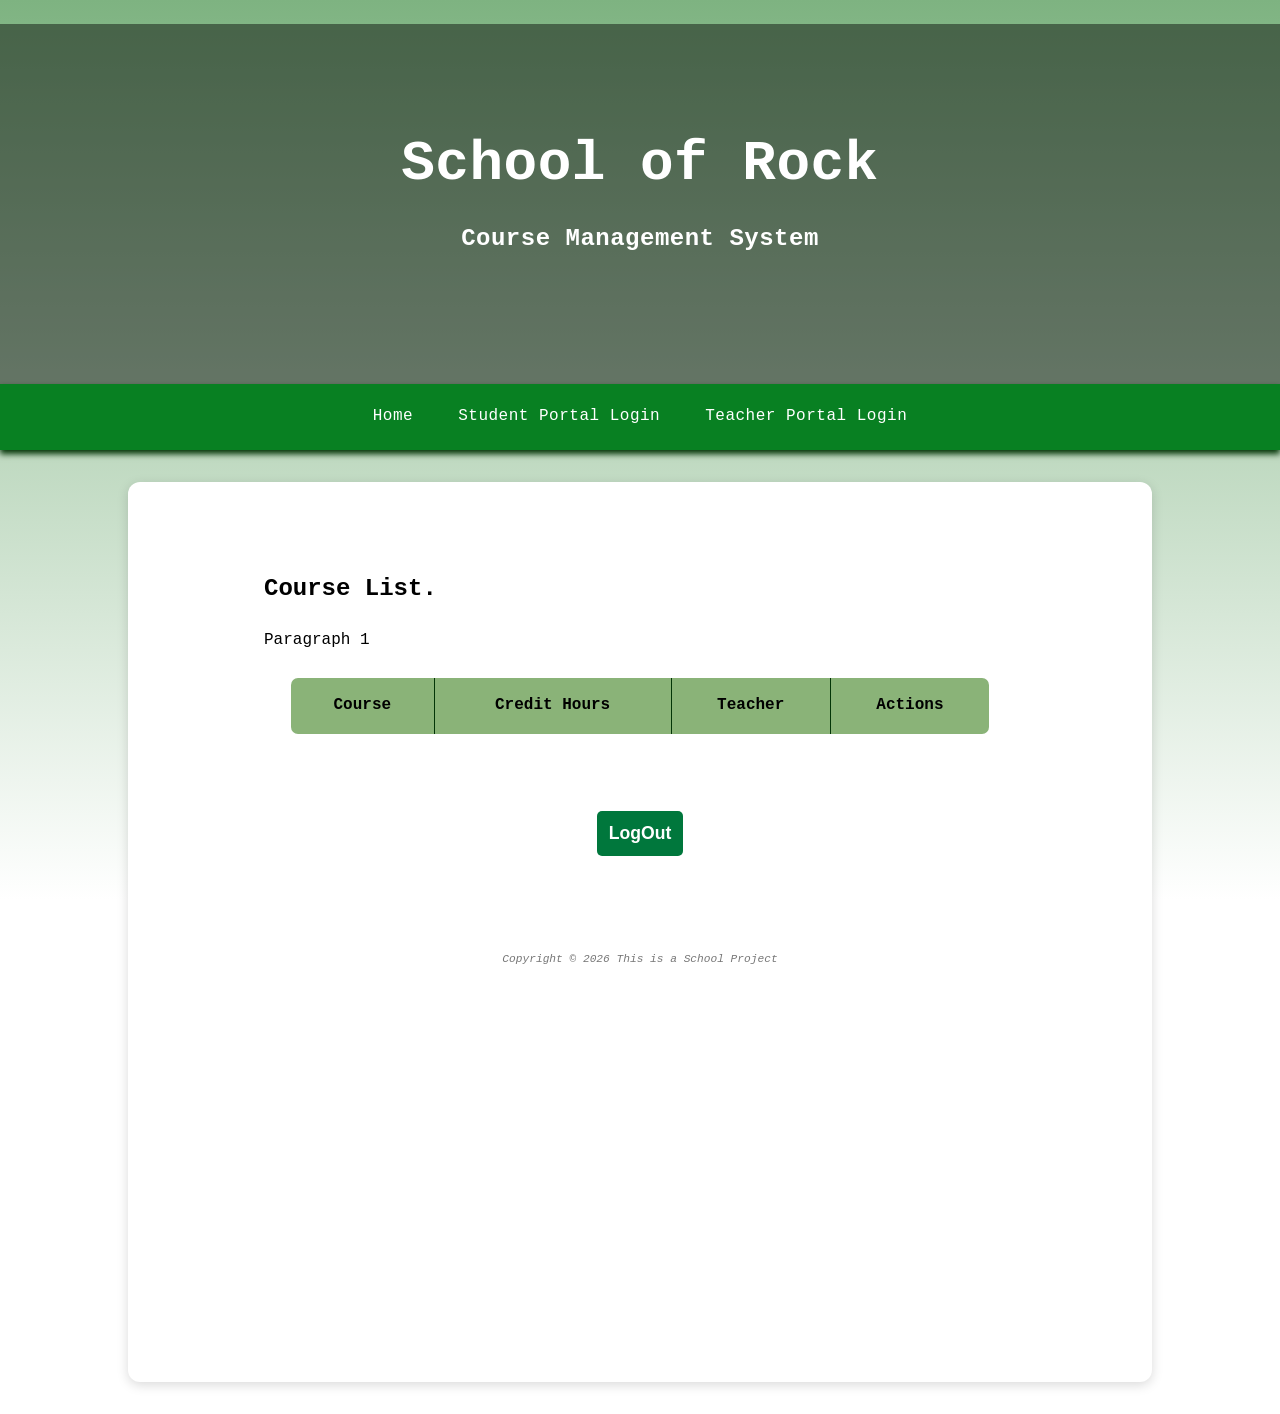
==== index.html @ 2555fe6c "added the index in, added and fixed styles for the cover" ====
<!DOCTYPE html>
<html lang="en">
<head>
    <meta charset="UTF-8">
    <meta name="viewport" content="width=device-width, initial-scale=1.0">
    <link href="school.css" rel="stylesheet">
    <script src="scripts/showdate.js" defer></script>
    
    <title>Course Management</title>
</head>
<body>
    <section id="cover-page">
        <div class="cover-content">
            <h1>School of Rock</h1>
            <h3>Course Management System</h3>
        </div>
    </section>

    <nav>
      <a href="index.html">Home</a>
      <a href="student.html">Student Portal Login</a>
      <a href="teacher.html">Teacher Portal Login</a>
    </nav>

    <div id="wrapper">
        <main>
            <section>
                <h2>Course List.</h2>
                <p>Paragraph 1</p>
            </section>

            <div id="courseList">
                <table border="1">
                    <thead>
                        <tr>
                            <th>Course</th>
                            <th>Credit Hours</th>
                            <th>Teacher</th>
                            <th>Actions</th>
                        </tr>
                    </thead>
                    <tbody id="list_of_class"></tbody>
                </table>
            </div>
        </main>

        <div>
            <input type="button" value="LogOut" id="logout">
        </div>

        <footer>
            Copyright © 2026 This is a School Project
        </footer>
    </div>
</body>
</html>
---- school.css ----
* { 
    box-sizing: border-box; 
}

body {  
    font-family: 'Courier New', Courier, monospace;
    line-height: 1.6;
    margin: 0;
    padding: 0;
    height: 100%;
    background-image: linear-gradient(to bottom, #7eb381, #FFFFFF);
    background-repeat: no-repeat;
    background-attachment: fixed;
    color: #000000;
    font-size: 1em;
}

#cover-page {
    height: 40vh;
    width: 100%;
    background-image: url("https://www.usailighting.com/stuff/contentmgr/files/1/dfca4cc28c16ad43e981aafb02972da7/image/_resized/5.0E-6_900_600_new_building_outside_in_dark.jpg");
    background-size: cover;
    background-position: center;
    background-repeat: no-repeat;
    display: flex;
    justify-content: center;
    align-items: center;
    color: rgb(255, 255, 255);
    text-align: center;
    position: relative;
}

#cover-page::before {
    content: "";
    position: absolute;
    inset: 0;
    background: rgba(0, 0, 0, 0.45);
}

.cover-content {
    position: relative; 
    z-index: 2;
}

.cover-content h1 {
    font-size: 3.5rem;
    margin-bottom: 10px;
}

.cover-content h3 {
    font-size: 1.5rem;
    margin-bottom: 30px;
}

main {
    width: 100%;
    max-width: 800px;
    margin: 0 auto;
    padding: 2em 1em;
}

header {
    background-color: #00441a;
    padding: 1.5em;
    color: white;
    text-align: center;
    box-shadow: 0 2px 6px rgba(0,0,0,0.25);
}

h1, h3 {
    text-align: center;
    font-weight: 600;
    letter-spacing: 0.5px;
    margin-top: 0;
}

nav {
    display: flex;
    justify-content: center;
    flex-wrap: wrap;
    gap: 5px;
    background-color: #088022;
    padding: 10px 0;
    box-shadow: 0 4px 6px #033507;
}

nav a {
    margin: 0;
}

header a:link {
    color:#ffffff;
    text-decoration: none;
}

header a:hover {
    color:#ffffff;
    text-decoration: none;
}

header a:visited {
    color:#ffffff;
    text-decoration: none;
}

nav a:link {
    color:#ffffff;
    text-decoration: none;
    padding: 10px 20px;
    border-radius: 4px;
    font-weight: 350;
    letter-spacing: 0.5px;
    transition: background-color 0.3s ease, transform 0.2s ease;
}

nav a:hover {
    color:#ffffff;
    text-decoration: none;
    transform: translateY(-4px);
}

nav a:visited {
    color:#ffffff;
    text-decoration: none;
    padding: 10px 20px;
    border-radius: 4px;
    font-weight: 350;
    letter-spacing: 0.5px;
    transition: background-color 0.3s ease, transform 0.2s ease;
}

footer {
    margin-top: 40px;
    text-align: center;
    font-size: .70em;
    font-style: italic;
    color: #777777;
    border-top: 1px solid #ffffff;
    padding: 3em;
}

#wrapper {
    min-height: 100vh;
    width: 80%;
    margin: 2em auto;
    padding: 2em;
    background-color: #FFFFFF;
    display: flex;
    flex-direction: column;
    align-items: center;
    box-shadow: 0 3px 12px rgba(0,0,0,0.15);
    border-radius: 12px;
}

section {
    padding-left: .5em;
    padding-right: .5em;
    margin-top: 24px;
    margin-top: 24px;
}

table { 
    margin: 1.5em auto;
    max-width: 700px;
    border: 1px solid #000000;
    border-radius: 8px;
    width: 100%;
    text-align: center;
    border-collapse: collapse;
    overflow: hidden;
}

td, th {
    padding: 15px;
    border: 1px solid #033507;
}

td {
    text-align: center;
}

.text {
    text-align: center;
}

tr:nth-of-type(odd) { 
    background-color: #8ab378;
}

tr:nth-child(even) {
    background: #f3f7f9;
}

tr:hover {
    background-color: #d7ead8;
}

form {
    background-color: #f9f9f9;
    padding: 20px;
    border-radius: 8px;
    border: 1px solid #ddd;
    margin: 20px auto;
    max-width: 500px;
}

form div {
    margin-bottom: 15px;
    display: flex;
    flex-direction: column;
}

label {
    font-weight: bold;
    margin-bottom: 5px;
    color: #00441a;
}

input[type="text"], 
input[type="number"], 
select {
    padding: 10px;
    border: 1px solid #FFFFFF;
    border-radius: 5pc;
    font-size: 1em;
    width: 100%;
}

input[type="button"] {
    width: 100%;
    padding: 12px;
    background-color: #15913e;
    color: white;
    border: none;
    border-radius: 5px;
    font-size: 1.1em;
    font-weight: bold;
    cursor: pointer;
    transition: background 0.3s ease;
}

input[type="button"]:hover {
    background-color: #088022;
}

#logout {
    background-color: #00773c;
    max-width: 150px;
    display: block;
    margin: 20px auto;
}

.content-box {
    background: rgb(255, 255, 255);
}

.login-box {
  width: 300px;
  padding: 40px;
  border: 1px solid #095e15;
  border-radius: 10px;
  box-shadow: 0 4px 8px rgba(0,0,0,0.1);
  background-color: #36a1443b;
  margin: 50px auto;
  font-family: Arial, sans-serif;
}

.input-group {
  margin-bottom: 15px;
}

.input label {
  display: block;
  margin-bottom: 5px;
}

.input-group input {
  width: 100%;
  padding: 9px;
  box-sizing: border-box;
}

button {
  width: 100%;
  padding: 10px;
  background-color: #15913e;
  color: white;
  border: none;
  border-radius: 5pc;
  cursor: pointer;
}

body.login-page {
    display: flex;
    flex-direction: column;
    justify-content: center;
    align-items: center;
    min-height: 100vh;
}

body.login-page .register-footer {
    width: 100%;
    text-align: center;
    margin-top: 20px;
}

.edit-page {
    min-height: 100vh;
    display: flex;
    justify-content: center;
    padding-top: 50px;
    box-sizing: border-box;
}

.edit-page form {
    background-color: #8ab378;
    padding: 30px;
    border-radius: 10px;
    width: 450px;
}

.edit-page form div{
    margin-bottom: 20px;
    display: flex;
    flex-direction: column;
}

.edit-page label {
    font-weight: bold;
    margin-bottom: 8px;
    text-transform: capitalize;
}

.edit-page input,
.edit-page input[type="number"] {
    padding: 12px;
    border-radius: 5pc;
}

@media (max-width: 600px) {
    #wrapper {
        width: 95%;
        padding: 1em;
    }

    nav a {
        display: block;
        margin: 10px 0;
    }

    table {
        font-size: 0.9em;
    }
}
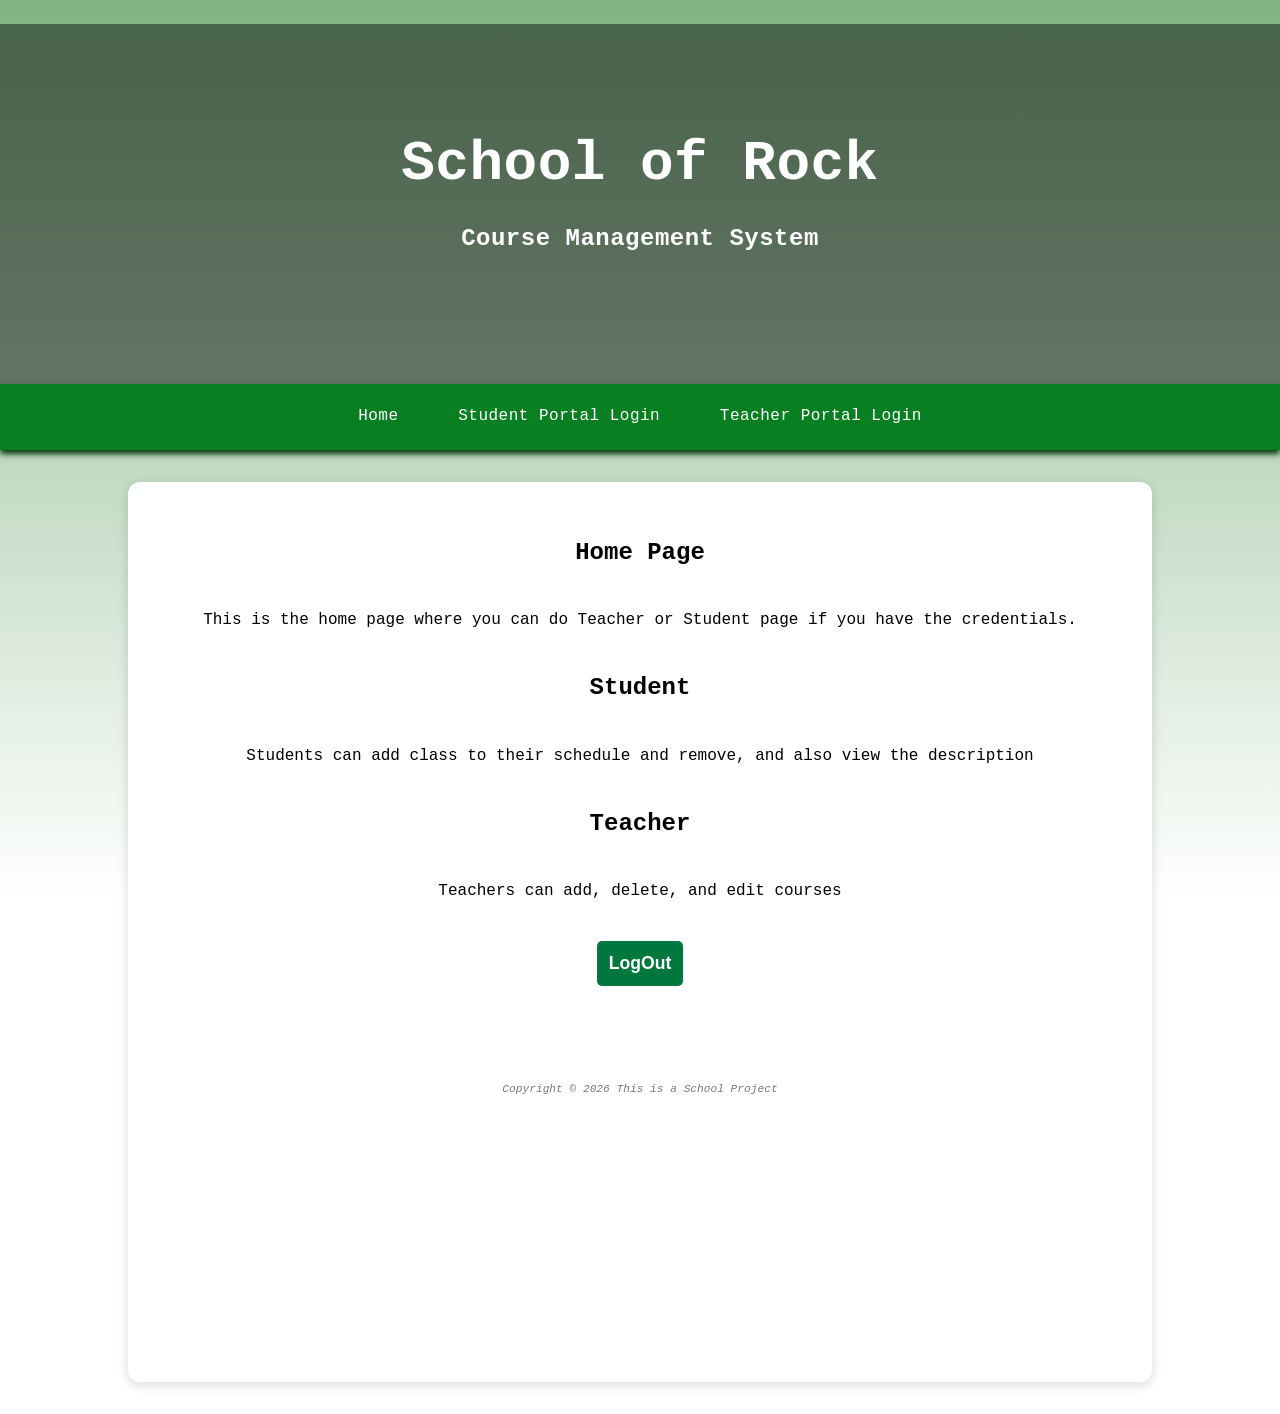
==== commit 5ae39f04: "This is it done" ====
--- a/index.html
+++ b/index.html
@@ -4,7 +4,7 @@
     <meta charset="UTF-8">
     <meta name="viewport" content="width=device-width, initial-scale=1.0">
     <link href="school.css" rel="stylesheet">
-    <script src="scripts/showdate.js" defer></script>
+   
     
     <title>Course Management</title>
 </head>
@@ -17,32 +17,18 @@
     </section>
 
     <nav>
-      <a href="index.html">Home</a>
-      <a href="student.html">Student Portal Login</a>
-      <a href="teacher.html">Teacher Portal Login</a>
+       <a href="index.html">Home</a> &nbsp; 
+        <a href="StudentPage.html">Student Portal Login</a> &nbsp; 
+	      <a href="TeacherPage.html">Teacher Portal Login</a>
     </nav>
 
     <div id="wrapper">
-        <main>
-            <section>
-                <h2>Course List.</h2>
-                <p>Paragraph 1</p>
-            </section>
-
-            <div id="courseList">
-                <table border="1">
-                    <thead>
-                        <tr>
-                            <th>Course</th>
-                            <th>Credit Hours</th>
-                            <th>Teacher</th>
-                            <th>Actions</th>
-                        </tr>
-                    </thead>
-                    <tbody id="list_of_class"></tbody>
-                </table>
-            </div>
-        </main>
+        <h2>Home Page</h2>
+       <p>This is the home page where you can do Teacher or Student page if you have the credentials.</p>
+       <h2>Student</h2>
+       <p>Students can add class to their schedule and remove, and also view the description</p>
+        <h2>Teacher</h2>
+       <p>Teachers can add, delete, and edit courses</p>
 
         <div>
             <input type="button" value="LogOut" id="logout">
